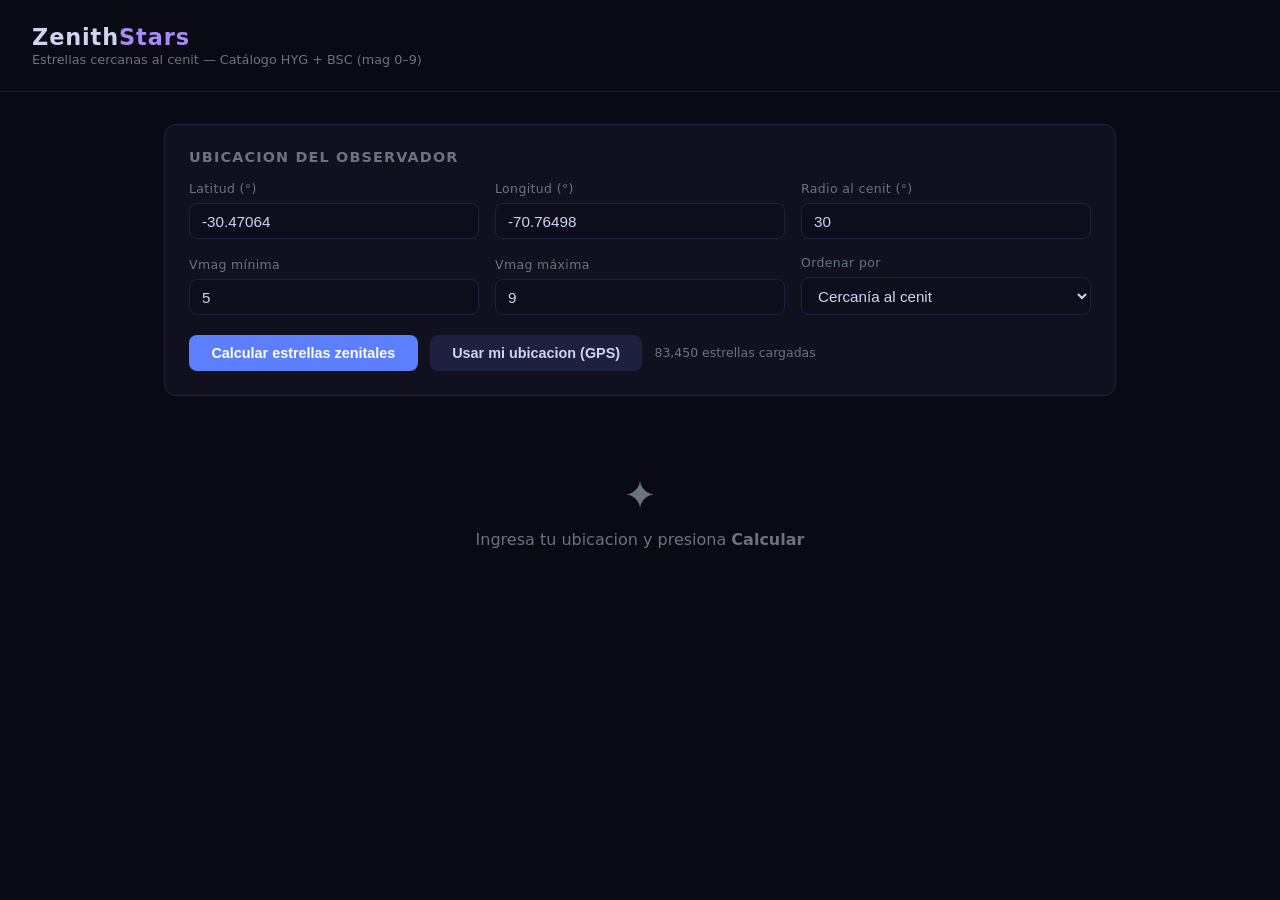
==== index.html @ 3db9d14c "Initial commit: ZenithStars web app Pagina web astronomica que calcula estrellas cercanas al cenit s" ====
<!DOCTYPE html>
<html lang="es">
<head>
  <meta charset="UTF-8" />
  <meta name="viewport" content="width=device-width, initial-scale=1.0" />
  <title>ZenithStars</title>
  <style>
    :root {
      --bg: #0a0a14;
      --panel: #10101e;
      --border: #1e2040;
      --accent: #5b7fff;
      --accent2: #a78bfa;
      --text: #d0d4f0;
      --muted: #6b7280;
      --star-gold: #fbbf24;
    }
    * { box-sizing: border-box; margin: 0; padding: 0; }

    body {
      background: var(--bg);
      color: var(--text);
      font-family: 'Segoe UI', system-ui, sans-serif;
      min-height: 100vh;
    }

    header {
      padding: 1.5rem 2rem;
      border-bottom: 1px solid var(--border);
      display: flex;
      align-items: center;
      gap: 0.75rem;
    }
    header h1 { font-size: 1.4rem; font-weight: 600; letter-spacing: 0.04em; }
    header h1 span { color: var(--accent2); }
    header .subtitle { font-size: 0.8rem; color: var(--muted); margin-top: 0.15rem; }

    .container { max-width: 1000px; margin: 0 auto; padding: 2rem 1.5rem; }

    .input-panel {
      background: var(--panel);
      border: 1px solid var(--border);
      border-radius: 12px;
      padding: 1.5rem;
      margin-bottom: 1.75rem;
    }
    .input-panel h2 { font-size: 0.9rem; color: var(--muted); text-transform: uppercase;
      letter-spacing: 0.08em; margin-bottom: 1rem; }

    .inputs-row {
      display: grid;
      grid-template-columns: repeat(auto-fit, minmax(180px, 1fr));
      gap: 1rem;
      align-items: end;
    }
    .field label { display: block; font-size: 0.78rem; color: var(--muted);
      margin-bottom: 0.4rem; letter-spacing: 0.03em; }
    .field input {
      width: 100%;
      background: #0d0d1c;
      border: 1px solid var(--border);
      border-radius: 8px;
      padding: 0.55rem 0.75rem;
      color: var(--text);
      font-size: 0.95rem;
    }
    .field input:focus { outline: none; border-color: var(--accent); }

    .filter-row {
      display: flex;
      flex-wrap: wrap;
      gap: 1rem;
      margin-top: 1rem;
      align-items: end;
    }
    .filter-row .field { flex: 1; min-width: 130px; }
    .filter-row select {
      width: 100%;
      background: #0d0d1c;
      border: 1px solid var(--border);
      border-radius: 8px;
      padding: 0.55rem 0.75rem;
      color: var(--text);
      font-size: 0.95rem;
    }
    .filter-row select:focus { outline: none; border-color: var(--accent); }

    .btn-row { display: flex; gap: 0.75rem; margin-top: 1.25rem; flex-wrap: wrap; align-items: center; }
    button {
      padding: 0.6rem 1.4rem;
      border-radius: 8px;
      border: none;
      cursor: pointer;
      font-size: 0.9rem;
      font-weight: 600;
      transition: opacity 0.15s;
    }
    button:disabled { opacity: 0.45; cursor: not-allowed; }
    button:not(:disabled):hover { opacity: 0.85; }
    .btn-primary { background: var(--accent); color: #fff; }
    .btn-secondary { background: var(--border); color: var(--text); }

    .sidereal-info {
      display: flex;
      flex-wrap: wrap;
      gap: 0.75rem;
      margin-bottom: 1.5rem;
    }
    .sidereal-chip {
      background: var(--panel);
      border: 1px solid var(--border);
      border-radius: 8px;
      padding: 0.45rem 1rem;
      font-size: 0.8rem;
    }
    .sidereal-chip span { color: var(--accent2); font-weight: 600; }

    .results-header {
      display: flex;
      justify-content: space-between;
      align-items: center;
      margin-bottom: 0.75rem;
    }
    .results-header h2 { font-size: 1rem; font-weight: 600; }
    .results-header .count { font-size: 0.8rem; color: var(--muted); }

    .table-wrap { overflow-x: auto; }
    table {
      width: 100%;
      border-collapse: collapse;
      font-size: 0.88rem;
    }
    thead th {
      background: var(--panel);
      border-bottom: 1px solid var(--border);
      padding: 0.65rem 0.9rem;
      text-align: left;
      color: var(--muted);
      font-weight: 600;
      font-size: 0.75rem;
      text-transform: uppercase;
      letter-spacing: 0.05em;
      white-space: nowrap;
    }
    tbody tr { border-bottom: 1px solid var(--border); }
    tbody tr:hover { background: var(--panel); }
    tbody td { padding: 0.6rem 0.9rem; vertical-align: middle; }

    .star-name { font-weight: 600; color: #fff; }
    .star-ids { font-size: 0.75rem; color: var(--muted); margin-top: 0.1rem; }

    .vmag-badge {
      display: inline-block;
      padding: 0.2rem 0.55rem;
      border-radius: 99px;
      font-weight: 700;
      font-size: 0.82rem;
      background: #1a1a2e;
      border: 1px solid;
    }
    .alt-bar-wrap { display: flex; align-items: center; gap: 0.6rem; min-width: 120px; }
    .alt-bar { flex: 1; height: 6px; background: var(--border); border-radius: 3px; overflow: hidden; }
    .alt-bar-fill { height: 100%; border-radius: 3px; background: var(--accent); }
    .alt-val { font-size: 0.85rem; white-space: nowrap; font-weight: 600; }
    .diff-val { color: var(--muted); font-size: 0.85rem; }
    .diff-best { color: var(--star-gold); font-weight: 700; }

    .empty-state { text-align: center; padding: 3rem; color: var(--muted); }
    .empty-state .icon { font-size: 2.5rem; margin-bottom: 0.75rem; }

    #refresh-countdown { font-size: 0.75rem; color: var(--muted); }
    #catalog-status { font-size: 0.78rem; color: var(--muted); }
    #catalog-status.error { color: #f87171; }
    .chip-sub { font-size: 0.72rem; color: var(--accent); margin-top: 0.15rem; }

    .calc-time-panel {
      background: var(--panel);
      border: 1px solid var(--border);
      border-radius: 12px;
      padding: 1rem 1.5rem;
      margin-bottom: 1.5rem;
      display: flex;
      align-items: center;
      gap: 1.5rem;
      flex-wrap: wrap;
    }
    .calc-time-left { min-width: 160px; }
    .calc-time-label {
      font-size: 0.7rem;
      text-transform: uppercase;
      letter-spacing: 0.08em;
      color: var(--muted);
      margin-bottom: 0.3rem;
    }
    .calc-time-date {
      font-size: 0.88rem;
      color: var(--text);
      font-weight: 500;
    }
    .calc-time-hour {
      font-size: 1.6rem;
      font-weight: 700;
      color: var(--accent2);
      letter-spacing: 0.04em;
      line-height: 1.2;
    }
    .calc-time-divider {
      width: 1px;
      height: 48px;
      background: var(--border);
      flex-shrink: 0;
    }
    .sidereal-info {
      display: flex;
      flex-wrap: wrap;
      gap: 0.75rem;
      flex: 1;
    }
  </style>
</head>
<body>

<header>
  <div>
    <h1>Zenith<span>Stars</span></h1>
    <div class="subtitle">Estrellas cercanas al cenit &mdash; Catálogo HYG + BSC (mag 0&ndash;9)</div>
  </div>
</header>

<div class="container">

  <div class="input-panel">
    <h2>Ubicacion del Observador</h2>
    <div class="inputs-row">
      <div class="field">
        <label>Latitud (°)</label>
        <input type="number" id="lat" value="-30.47064" step="0.00001" min="-90" max="90" />
      </div>
      <div class="field">
        <label>Longitud (°)</label>
        <input type="number" id="lon" value="-70.76498" step="0.00001" min="-180" max="180" />
      </div>
      <div class="field">
        <label>Radio al cenit (°)</label>
        <input type="number" id="radius" value="30" step="1" min="1" max="89" />
      </div>
    </div>

    <div class="filter-row">
      <div class="field">
        <label>Vmag mínima</label>
        <input type="number" id="magMin" value="5" step="0.1" min="-2" max="9" />
      </div>
      <div class="field">
        <label>Vmag máxima</label>
        <input type="number" id="magMax" value="9" step="0.1" min="0" max="10" />
      </div>
      <div class="field">
        <label>Ordenar por</label>
        <select id="sortBy">
          <option value="diff">Cercanía al cenit</option>
          <option value="vmag">Magnitud</option>
          <option value="alt">Altitud</option>
        </select>
      </div>
    </div>

    <div class="btn-row">
      <button class="btn-primary" id="btn-calc" onclick="calculate()" disabled>
        Cargando catálogo...
      </button>
      <button class="btn-secondary" onclick="useMyLocation()">Usar mi ubicacion (GPS)</button>
      <span id="catalog-status"></span>
      <span id="refresh-countdown"></span>
    </div>
  </div>

  <!-- Panel hora de cálculo -->
  <div class="calc-time-panel" id="calcTimePanel" style="display:none">
    <div class="calc-time-left">
      <div class="calc-time-label">Hora del cálculo (UT)</div>
      <div class="calc-time-date" id="calc-date">—</div>
      <div class="calc-time-hour" id="calc-time">—</div>
    </div>
    <div class="calc-time-divider"></div>
    <div class="sidereal-info" id="siderealInfo">
      <div class="sidereal-chip">TSL: <span id="chip-lst">—</span></div>
      <div class="sidereal-chip">
        <div>AR cenit: <span id="chip-ra">—</span></div>
        <div class="chip-sub"><span id="chip-ra-deg">—</span></div>
      </div>
      <div class="sidereal-chip">
        <div>Dec cenit: <span id="chip-dec">—</span></div>
        <div class="chip-sub"><span id="chip-dec-dms">—</span></div>
      </div>
      <div class="sidereal-chip">Catálogo: <span id="chip-total">—</span> estrellas</div>
    </div>
  </div>

  <div class="results-header" id="resultsHeader" style="display:none">
    <h2>Estrellas zenitales</h2>
    <div class="count" id="resultsCount"></div>
  </div>

  <div class="table-wrap" id="tableWrap">
    <div class="empty-state">
      <div class="icon">✦</div>
      <div>Cargando catálogo de estrellas...</div>
    </div>
  </div>

</div>

<script>
// ─── CATALOGO ─────────────────────────────────────────────────────────────────
// Formato: [[ra_deg, dec_deg, vmag, name, ids], ...]
let CATALOG = [];

async function loadCatalog() {
  const status = document.getElementById('catalog-status');
  try {
    const resp = await fetch('catalog_full.json?v=3');
    if (!resp.ok) throw new Error('HTTP ' + resp.status);
    CATALOG = await resp.json();
    document.getElementById('chip-total').textContent = CATALOG.length.toLocaleString();
    document.getElementById('btn-calc').disabled = false;
    document.getElementById('btn-calc').textContent = 'Calcular estrellas zenitales';
    document.getElementById('tableWrap').innerHTML =
      '<div class="empty-state"><div class="icon">✦</div>' +
      '<div>Ingresa tu ubicacion y presiona <strong>Calcular</strong></div></div>';
    status.textContent = CATALOG.length.toLocaleString() + ' estrellas cargadas';
  } catch(e) {
    status.className = 'error';
    status.textContent = 'Error: ' + e.message + ' — Asegúrate de usar server.py';
    document.getElementById('tableWrap').innerHTML =
      '<div class="empty-state"><div class="icon">⚠</div>' +
      '<div>No se pudo cargar el catálogo.<br>' +
      'Ejecuta <strong>python server.py</strong> y recarga la página.</div></div>';
  }
}

// ─── ASTRONOMIA ───────────────────────────────────────────────────────────────
const DEG = Math.PI / 180;

function gmst(date) {
  const jd = date.getTime() / 86400000 + 2440587.5;
  const T  = (jd - 2451545.0) / 36525.0;
  let g = 280.46061837 + 360.98564736629 * (jd - 2451545.0)
          + 0.000387933 * T * T - T * T * T / 38710000;
  return ((g % 360) + 360) % 360;
}

function lst(date, lonDeg) {
  return ((gmst(date) + lonDeg) % 360 + 360) % 360;
}

function altitude(haDeg, decDeg, latDeg) {
  const ha  = haDeg  * DEG;
  const dec = decDeg * DEG;
  const lat = latDeg * DEG;
  const sinAlt = Math.sin(dec)*Math.sin(lat) + Math.cos(dec)*Math.cos(lat)*Math.cos(ha);
  return Math.asin(Math.max(-1, Math.min(1, sinAlt))) / DEG;
}

function angularDist(ra1, dec1, ra2, dec2) {
  const cos_d = Math.sin(dec1*DEG)*Math.sin(dec2*DEG)
    + Math.cos(dec1*DEG)*Math.cos(dec2*DEG)*Math.cos((ra1-ra2)*DEG);
  return Math.acos(Math.max(-1, Math.min(1, cos_d))) / DEG;
}

function degToHMS(deg) {
  const h  = ((deg/15) % 24 + 24) % 24;
  const hh = Math.floor(h);
  const mm = Math.floor((h - hh) * 60);
  const ss = Math.floor(((h - hh)*60 - mm) * 60);
  return `${String(hh).padStart(2,'0')}h ${String(mm).padStart(2,'0')}m ${String(ss).padStart(2,'0')}s`;
}

function degToDMS(deg) {
  const sign = deg < 0 ? '-' : '+';
  const abs  = Math.abs(deg);
  const dd   = Math.floor(abs);
  const mm   = Math.floor((abs - dd) * 60);
  const ss   = Math.floor(((abs - dd)*60 - mm) * 60);
  return `${sign}${String(dd).padStart(2,'0')}° ${String(mm).padStart(2,'0')}' ${String(ss).padStart(2,'0')}"`;
}

// ─── CALCULO ──────────────────────────────────────────────────────────────────
let lastResults = [];

function calculate() {
  const lat    = parseFloat(document.getElementById('lat').value);
  const lon    = parseFloat(document.getElementById('lon').value);
  const radius = parseFloat(document.getElementById('radius').value);
  const magMin = parseFloat(document.getElementById('magMin').value);
  const magMax = parseFloat(document.getElementById('magMax').value);

  if (isNaN(lat) || isNaN(lon)) { alert('Ingresa latitud y longitud válidas.'); return; }

  const now    = nowUT();
  const lstDeg = lst(now, lon);
  const zenRA  = lstDeg;
  const zenDec = lat;

  document.getElementById('calcTimePanel').style.display = 'flex';
  // Fecha y hora UT por separado
  const days = ['Dom','Lun','Mar','Mié','Jue','Vie','Sáb'];
  const months = ['Ene','Feb','Mar','Abr','May','Jun','Jul','Ago','Sep','Oct','Nov','Dic'];
  const dd = String(now.getUTCDate()).padStart(2,'0');
  const mon = months[now.getUTCMonth()];
  const yyyy = now.getUTCFullYear();
  const dow = days[now.getUTCDay()];
  document.getElementById('calc-date').textContent = `${dow} ${dd} ${mon} ${yyyy}`;
  const hh = String(now.getUTCHours()).padStart(2,'0');
  const mm2 = String(now.getUTCMinutes()).padStart(2,'0');
  const ss2 = String(now.getUTCSeconds()).padStart(2,'0');
  document.getElementById('calc-time').textContent = `${hh}:${mm2}:${ss2} UT`;
  document.getElementById('chip-lst').textContent    = degToHMS(lstDeg);
  document.getElementById('chip-ra').textContent     = degToHMS(lstDeg);
  document.getElementById('chip-ra-deg').textContent = lstDeg.toFixed(4) + '°';
  document.getElementById('chip-dec').textContent    = lat.toFixed(4) + '°';
  document.getElementById('chip-dec-dms').textContent = degToDMS(lat);

  const results = [];
  for (const s of CATALOG) {
    // s = [ra, dec, vmag, name, ids]
    const ra = s[0], dec = s[1], vmag = s[2];
    if (vmag < magMin || vmag > magMax) continue;

    const haDeg = lstDeg - ra;
    const alt   = altitude(haDeg, dec, lat);
    if (alt < 0) continue;

    const diff = angularDist(ra, dec, zenRA, zenDec);
    if (diff > radius) continue;

    results.push({
      ra, dec, vmag,
      name: s[3],
      ids:  s[4],
      alt:  Math.round(alt  * 100) / 100,
      diff: Math.round(diff * 100) / 100
    });
  }

  lastResults = results;
  renderTable(results);
}

// ─── RENDERIZADO ──────────────────────────────────────────────────────────────
function renderTable(results) {
  const sortBy = document.getElementById('sortBy').value;

  const sorted = [...results].sort((a, b) => {
    if (sortBy === 'diff') return a.diff - b.diff;
    if (sortBy === 'vmag') return a.vmag - b.vmag;
    if (sortBy === 'alt')  return b.alt  - a.alt;
    return 0;
  });

  document.getElementById('resultsHeader').style.display = 'flex';
  document.getElementById('resultsCount').textContent =
    `${sorted.length.toLocaleString()} estrella${sorted.length !== 1 ? 's' : ''} encontrada${sorted.length !== 1 ? 's' : ''}`;

  if (sorted.length === 0) {
    document.getElementById('tableWrap').innerHTML =
      '<div class="empty-state"><div class="icon">✦</div>' +
      '<div>No se encontraron estrellas con los filtros actuales.</div></div>';
    return;
  }

  const rows = sorted.map((s, i) => {
    const isBest     = i === 0 && sortBy === 'diff';
    const displayName = s.name || s.ids.split(' · ')[0] || '—';

    let magColor = '#6b7280';
    if      (s.vmag <= 2) magColor = '#fbbf24';
    else if (s.vmag <= 4) magColor = '#a78bfa';
    else if (s.vmag <= 6) magColor = '#5b7fff';
    else if (s.vmag <= 8) magColor = '#34d399';
    else                  magColor = '#9ca3af';

    const altPct = Math.min(100, (s.alt / 90) * 100).toFixed(0);
    const diffCell = isBest
      ? `<span class="diff-best">★ ${s.diff}°</span>`
      : `<span class="diff-val">${s.diff}°</span>`;

    return `<tr>
      <td>
        <div class="star-name">${displayName}</div>
        <div class="star-ids">${s.ids}</div>
      </td>
      <td><span class="vmag-badge" style="border-color:${magColor};color:${magColor}">${s.vmag.toFixed(2)}</span></td>
      <td>
        <div class="alt-bar-wrap">
          <div class="alt-bar"><div class="alt-bar-fill" style="width:${altPct}%"></div></div>
          <span class="alt-val">${s.alt}°</span>
        </div>
      </td>
      <td>${diffCell}</td>
      <td style="color:var(--muted);font-size:0.82rem;white-space:nowrap">${degToHMS(s.ra)}</td>
      <td style="color:var(--muted);font-size:0.82rem;white-space:nowrap">${degToDMS(s.dec)}</td>
    </tr>`;
  }).join('');

  document.getElementById('tableWrap').innerHTML = `
    <table>
      <thead><tr>
        <th>Estrella</th>
        <th>Vmag</th>
        <th>Altitud</th>
        <th>Dist. al cenit</th>
        <th>AR (h)</th>
        <th>Dec (°)</th>
      </tr></thead>
      <tbody>${rows}</tbody>
    </table>`;
}

// ─── GPS ──────────────────────────────────────────────────────────────────────
function useMyLocation() {
  if (!navigator.geolocation) { alert('Geolocalización no disponible.'); return; }
  navigator.geolocation.getCurrentPosition(pos => {
    document.getElementById('lat').value = pos.coords.latitude.toFixed(5);
    document.getElementById('lon').value = pos.coords.longitude.toFixed(5);
    calculate();
  }, () => alert('No se pudo obtener la ubicación.'));
}

// ─── AUTO-REFRESH 60s ─────────────────────────────────────────────────────────
let countdown = 60;
setInterval(() => {
  countdown--;
  document.getElementById('refresh-countdown').textContent =
    lastResults.length > 0 ? `Actualiza en ${countdown}s` : '';
  if (countdown <= 0) {
    countdown = 60;
    if (lastResults.length > 0) calculate();
  }
}, 1000);

document.getElementById('sortBy').addEventListener('change', () => {
  if (lastResults.length > 0) renderTable(lastResults);
});

// ─── HORA UT DESDE INTERNET ───────────────────────────────────────────────────
let timeOffsetMs = 0; // diferencia entre hora real UT y reloj local

async function syncTime() {
  const apis = [
    'https://worldtimeapi.org/api/timezone/Etc/UTC',
    'https://timeapi.io/api/time/current/zone?timeZone=UTC',
  ];
  for (const url of apis) {
    try {
      const t0 = Date.now();
      const resp = await fetch(url);
      const t1 = Date.now();
      const data = await resp.json();
      // worldtimeapi -> data.unixtime (segundos)
      // timeapi.io   -> data.dateTime (ISO string)
      let serverMs;
      if (data.unixtime) {
        serverMs = data.unixtime * 1000 + (t1 - t0) / 2;
      } else if (data.dateTime) {
        serverMs = new Date(data.dateTime + 'Z').getTime() + (t1 - t0) / 2;
      } else continue;
      timeOffsetMs = serverMs - t1;
      console.log(`Tiempo sincronizado (offset ${timeOffsetMs.toFixed(0)} ms) via ${url}`);
      document.getElementById('catalog-status').textContent +=
        ' · Hora UT sincronizada';
      return;
    } catch(e) {
      console.warn('API de tiempo no disponible:', url, e.message);
    }
  }
  console.warn('No se pudo sincronizar la hora UT. Usando reloj local.');
}

/** Devuelve un Date con la hora UT real (corregida) */
function nowUT() {
  return new Date(Date.now() + timeOffsetMs);
}

// ─── INICIO ───────────────────────────────────────────────────────────────────
loadCatalog();
syncTime();
</script>
</body>
</html>
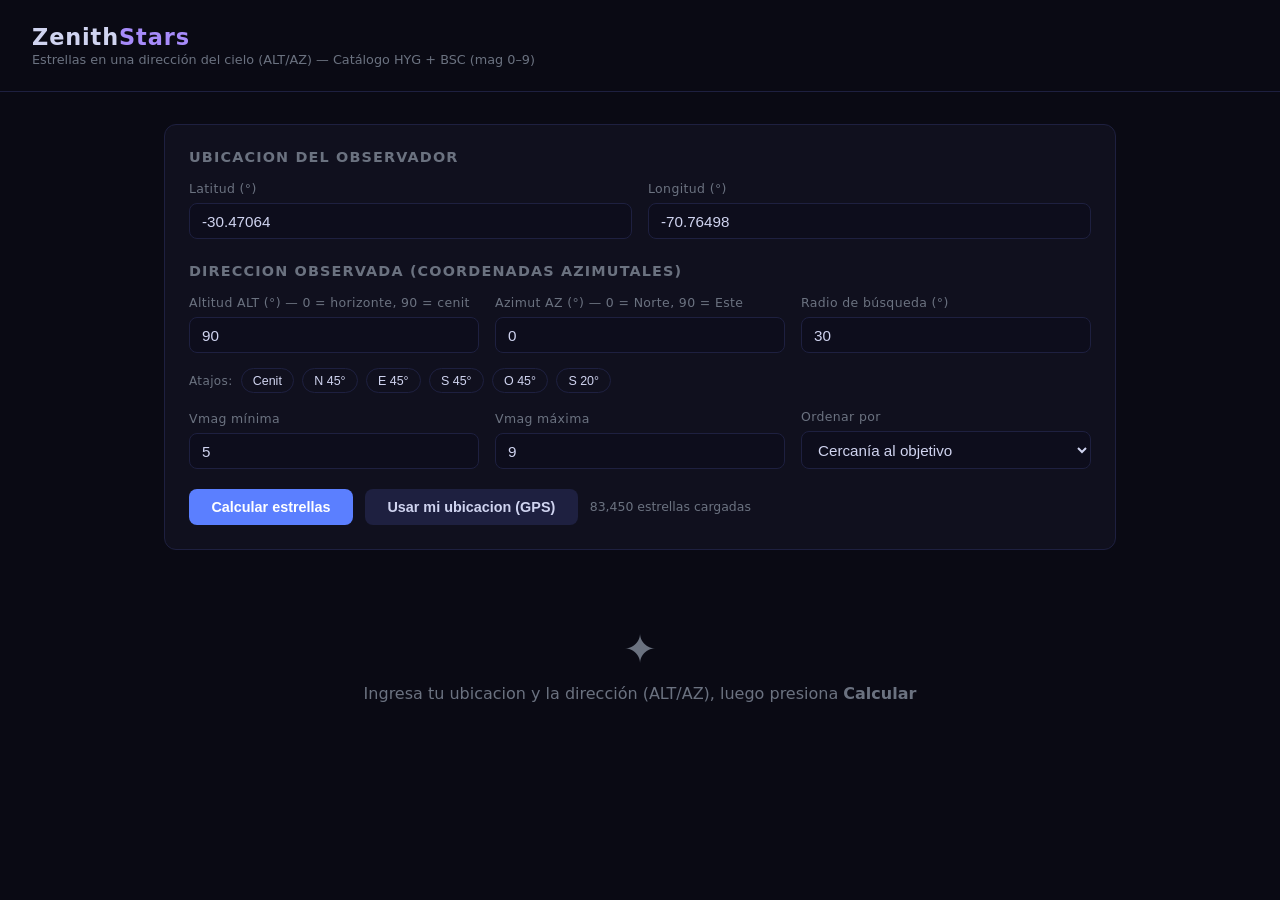
==== commit 9267c963: "Generalizar busqueda de estrellas a cualquier direccion ALT/AZ Antes solo se calculaban estrellas ce" ====
--- a/index.html
+++ b/index.html
@@ -85,6 +85,25 @@
     }
     .filter-row select:focus { outline: none; border-color: var(--accent); }
 
+    .preset-row {
+      display: flex;
+      flex-wrap: wrap;
+      gap: 0.5rem;
+      margin-top: 0.9rem;
+      align-items: center;
+    }
+    .preset-label { font-size: 0.75rem; color: var(--muted); letter-spacing: 0.03em; }
+    .btn-preset {
+      background: transparent;
+      border: 1px solid var(--border);
+      color: var(--text);
+      padding: 0.3rem 0.7rem;
+      border-radius: 99px;
+      font-size: 0.78rem;
+      font-weight: 500;
+    }
+    .btn-preset:hover { border-color: var(--accent); color: #fff; }
+
     .btn-row { display: flex; gap: 0.75rem; margin-top: 1.25rem; flex-wrap: wrap; align-items: center; }
     button {
       padding: 0.6rem 1.4rem;
@@ -223,7 +242,7 @@
 <header>
   <div>
     <h1>Zenith<span>Stars</span></h1>
-    <div class="subtitle">Estrellas cercanas al cenit &mdash; Catálogo HYG + BSC (mag 0&ndash;9)</div>
+    <div class="subtitle">Estrellas en una dirección del cielo (ALT/AZ) &mdash; Catálogo HYG + BSC (mag 0&ndash;9)</div>
   </div>
 </header>
 
@@ -240,10 +259,32 @@
         <label>Longitud (°)</label>
         <input type="number" id="lon" value="-70.76498" step="0.00001" min="-180" max="180" />
       </div>
-      <div class="field">
-        <label>Radio al cenit (°)</label>
+    </div>
+
+    <h2 style="margin-top:1.5rem">Direccion observada (coordenadas azimutales)</h2>
+    <div class="inputs-row">
+      <div class="field">
+        <label>Altitud ALT (°) &mdash; 0 = horizonte, 90 = cenit</label>
+        <input type="number" id="targetAlt" value="90" step="1" min="0" max="90" />
+      </div>
+      <div class="field">
+        <label>Azimut AZ (°) &mdash; 0 = Norte, 90 = Este</label>
+        <input type="number" id="targetAz" value="0" step="1" min="0" max="360" />
+      </div>
+      <div class="field">
+        <label>Radio de búsqueda (°)</label>
         <input type="number" id="radius" value="30" step="1" min="1" max="89" />
       </div>
+    </div>
+
+    <div class="preset-row">
+      <span class="preset-label">Atajos:</span>
+      <button type="button" class="btn-preset" onclick="setTarget(90,0)">Cenit</button>
+      <button type="button" class="btn-preset" onclick="setTarget(45,0)">N 45°</button>
+      <button type="button" class="btn-preset" onclick="setTarget(45,90)">E 45°</button>
+      <button type="button" class="btn-preset" onclick="setTarget(45,180)">S 45°</button>
+      <button type="button" class="btn-preset" onclick="setTarget(45,270)">O 45°</button>
+      <button type="button" class="btn-preset" onclick="setTarget(20,180)">S 20°</button>
     </div>
 
     <div class="filter-row">
@@ -258,9 +299,10 @@
       <div class="field">
         <label>Ordenar por</label>
         <select id="sortBy">
-          <option value="diff">Cercanía al cenit</option>
+          <option value="diff">Cercanía al objetivo</option>
           <option value="vmag">Magnitud</option>
           <option value="alt">Altitud</option>
+          <option value="az">Azimut</option>
         </select>
       </div>
     </div>
@@ -286,11 +328,15 @@
     <div class="sidereal-info" id="siderealInfo">
       <div class="sidereal-chip">TSL: <span id="chip-lst">—</span></div>
       <div class="sidereal-chip">
-        <div>AR cenit: <span id="chip-ra">—</span></div>
+        <div>Dirección: <span id="chip-target">—</span></div>
+        <div class="chip-sub"><span id="chip-target-card">—</span></div>
+      </div>
+      <div class="sidereal-chip">
+        <div>AR objetivo: <span id="chip-ra">—</span></div>
         <div class="chip-sub"><span id="chip-ra-deg">—</span></div>
       </div>
       <div class="sidereal-chip">
-        <div>Dec cenit: <span id="chip-dec">—</span></div>
+        <div>Dec objetivo: <span id="chip-dec">—</span></div>
         <div class="chip-sub"><span id="chip-dec-dms">—</span></div>
       </div>
       <div class="sidereal-chip">Catálogo: <span id="chip-total">—</span> estrellas</div>
@@ -298,7 +344,7 @@
   </div>
 
   <div class="results-header" id="resultsHeader" style="display:none">
-    <h2>Estrellas zenitales</h2>
+    <h2 id="resultsTitle">Estrellas en la dirección observada</h2>
     <div class="count" id="resultsCount"></div>
   </div>
 
@@ -324,10 +370,10 @@
     CATALOG = await resp.json();
     document.getElementById('chip-total').textContent = CATALOG.length.toLocaleString();
     document.getElementById('btn-calc').disabled = false;
-    document.getElementById('btn-calc').textContent = 'Calcular estrellas zenitales';
+    document.getElementById('btn-calc').textContent = 'Calcular estrellas';
     document.getElementById('tableWrap').innerHTML =
       '<div class="empty-state"><div class="icon">✦</div>' +
-      '<div>Ingresa tu ubicacion y presiona <strong>Calcular</strong></div></div>';
+      '<div>Ingresa tu ubicacion y la dirección (ALT/AZ), luego presiona <strong>Calcular</strong></div></div>';
     status.textContent = CATALOG.length.toLocaleString() + ' estrellas cargadas';
   } catch(e) {
     status.className = 'error';
@@ -362,10 +408,45 @@
   return Math.asin(Math.max(-1, Math.min(1, sinAlt))) / DEG;
 }
 
-function angularDist(ra1, dec1, ra2, dec2) {
-  const cos_d = Math.sin(dec1*DEG)*Math.sin(dec2*DEG)
-    + Math.cos(dec1*DEG)*Math.cos(dec2*DEG)*Math.cos((ra1-ra2)*DEG);
+/** Azimut de la estrella, medido desde el Norte hacia el Este (0-360°) */
+function azimuth(haDeg, decDeg, latDeg) {
+  const ha  = haDeg  * DEG;
+  const dec = decDeg * DEG;
+  const lat = latDeg * DEG;
+  const az = Math.atan2(
+    -Math.cos(dec) * Math.sin(ha),
+     Math.sin(dec) * Math.cos(lat) - Math.cos(dec) * Math.sin(lat) * Math.cos(ha)
+  ) / DEG;
+  return (az % 360 + 360) % 360;
+}
+
+/** Distancia angular entre dos puntos dados en coordenadas horizontales (alt/az) */
+function horizDist(alt1, az1, alt2, az2) {
+  const cos_d = Math.sin(alt1*DEG)*Math.sin(alt2*DEG)
+    + Math.cos(alt1*DEG)*Math.cos(alt2*DEG)*Math.cos((az1-az2)*DEG);
   return Math.acos(Math.max(-1, Math.min(1, cos_d))) / DEG;
+}
+
+/** Convierte una dirección alt/az del observador a coordenadas ecuatoriales AR/Dec */
+function altAzToRaDec(altDeg, azDeg, latDeg, lstDeg) {
+  const alt = altDeg * DEG;
+  const az  = azDeg  * DEG;
+  const lat = latDeg * DEG;
+  const sinDec = Math.sin(alt)*Math.sin(lat) + Math.cos(alt)*Math.cos(lat)*Math.cos(az);
+  const dec = Math.asin(Math.max(-1, Math.min(1, sinDec))) / DEG;
+  const ha = Math.atan2(
+    -Math.sin(az) * Math.cos(alt),
+     Math.cos(lat) * Math.sin(alt) - Math.sin(lat) * Math.cos(alt) * Math.cos(az)
+  ) / DEG;
+  const ra = ((lstDeg - ha) % 360 + 360) % 360;
+  return { ra, dec };
+}
+
+const CARDINALS = ['N','NNE','NE','ENE','E','ESE','SE','SSE',
+                   'S','SSO','SO','OSO','O','ONO','NO','NNO'];
+function cardinal(azDeg) {
+  const a = (azDeg % 360 + 360) % 360;
+  return CARDINALS[Math.round(a / 22.5) % 16];
 }
 
 function degToHMS(deg) {
@@ -394,13 +475,19 @@
   const radius = parseFloat(document.getElementById('radius').value);
   const magMin = parseFloat(document.getElementById('magMin').value);
   const magMax = parseFloat(document.getElementById('magMax').value);
+  let tgtAlt   = parseFloat(document.getElementById('targetAlt').value);
+  let tgtAz    = parseFloat(document.getElementById('targetAz').value);
 
   if (isNaN(lat) || isNaN(lon)) { alert('Ingresa latitud y longitud válidas.'); return; }
+  if (isNaN(tgtAlt) || tgtAlt < 0 || tgtAlt > 90) {
+    alert('La altitud (ALT) debe estar entre 0° y 90°.'); return;
+  }
+  if (isNaN(tgtAz)) { alert('Ingresa un azimut (AZ) válido.'); return; }
+  tgtAz = (tgtAz % 360 + 360) % 360;
 
   const now    = nowUT();
   const lstDeg = lst(now, lon);
-  const zenRA  = lstDeg;
-  const zenDec = lat;
+  const target = altAzToRaDec(tgtAlt, tgtAz, lat, lstDeg);
 
   document.getElementById('calcTimePanel').style.display = 'flex';
   // Fecha y hora UT por separado
@@ -415,11 +502,17 @@
   const mm2 = String(now.getUTCMinutes()).padStart(2,'0');
   const ss2 = String(now.getUTCSeconds()).padStart(2,'0');
   document.getElementById('calc-time').textContent = `${hh}:${mm2}:${ss2} UT`;
-  document.getElementById('chip-lst').textContent    = degToHMS(lstDeg);
-  document.getElementById('chip-ra').textContent     = degToHMS(lstDeg);
-  document.getElementById('chip-ra-deg').textContent = lstDeg.toFixed(4) + '°';
-  document.getElementById('chip-dec').textContent    = lat.toFixed(4) + '°';
-  document.getElementById('chip-dec-dms').textContent = degToDMS(lat);
+  document.getElementById('chip-lst').textContent      = degToHMS(lstDeg);
+  document.getElementById('chip-target').textContent   = `ALT ${tgtAlt}° · AZ ${tgtAz}°`;
+  document.getElementById('chip-target-card').textContent =
+    tgtAlt >= 89.5 ? 'cenit' : `hacia el ${cardinal(tgtAz)}`;
+  document.getElementById('chip-ra').textContent       = degToHMS(target.ra);
+  document.getElementById('chip-ra-deg').textContent   = target.ra.toFixed(4) + '°';
+  document.getElementById('chip-dec').textContent      = target.dec.toFixed(4) + '°';
+  document.getElementById('chip-dec-dms').textContent  = degToDMS(target.dec);
+  document.getElementById('resultsTitle').textContent  = tgtAlt >= 89.5
+    ? 'Estrellas zenitales'
+    : `Estrellas cerca de ALT ${tgtAlt}° / AZ ${tgtAz}° (${cardinal(tgtAz)})`;
 
   const results = [];
   for (const s of CATALOG) {
@@ -431,7 +524,8 @@
     const alt   = altitude(haDeg, dec, lat);
     if (alt < 0) continue;
 
-    const diff = angularDist(ra, dec, zenRA, zenDec);
+    const az   = azimuth(haDeg, dec, lat);
+    const diff = horizDist(alt, az, tgtAlt, tgtAz);
     if (diff > radius) continue;
 
     results.push({
@@ -439,6 +533,7 @@
       name: s[3],
       ids:  s[4],
       alt:  Math.round(alt  * 100) / 100,
+      az:   Math.round(az   * 100) / 100,
       diff: Math.round(diff * 100) / 100
     });
   }
@@ -455,6 +550,7 @@
     if (sortBy === 'diff') return a.diff - b.diff;
     if (sortBy === 'vmag') return a.vmag - b.vmag;
     if (sortBy === 'alt')  return b.alt  - a.alt;
+    if (sortBy === 'az')   return a.az   - b.az;
     return 0;
   });
 
@@ -497,6 +593,10 @@
           <span class="alt-val">${s.alt}°</span>
         </div>
       </td>
+      <td>
+        <div class="alt-val">${s.az}°</div>
+        <div class="star-ids">${cardinal(s.az)}</div>
+      </td>
       <td>${diffCell}</td>
       <td style="color:var(--muted);font-size:0.82rem;white-space:nowrap">${degToHMS(s.ra)}</td>
       <td style="color:var(--muted);font-size:0.82rem;white-space:nowrap">${degToDMS(s.dec)}</td>
@@ -509,12 +609,20 @@
         <th>Estrella</th>
         <th>Vmag</th>
         <th>Altitud</th>
-        <th>Dist. al cenit</th>
+        <th>Azimut</th>
+        <th>Dist. al objetivo</th>
         <th>AR (h)</th>
         <th>Dec (°)</th>
       </tr></thead>
       <tbody>${rows}</tbody>
     </table>`;
+}
+
+// ─── ATAJOS DE DIRECCION ──────────────────────────────────────────────────────
+function setTarget(alt, az) {
+  document.getElementById('targetAlt').value = alt;
+  document.getElementById('targetAz').value  = az;
+  if (!document.getElementById('btn-calc').disabled) calculate();
 }
 
 // ─── GPS ──────────────────────────────────────────────────────────────────────
